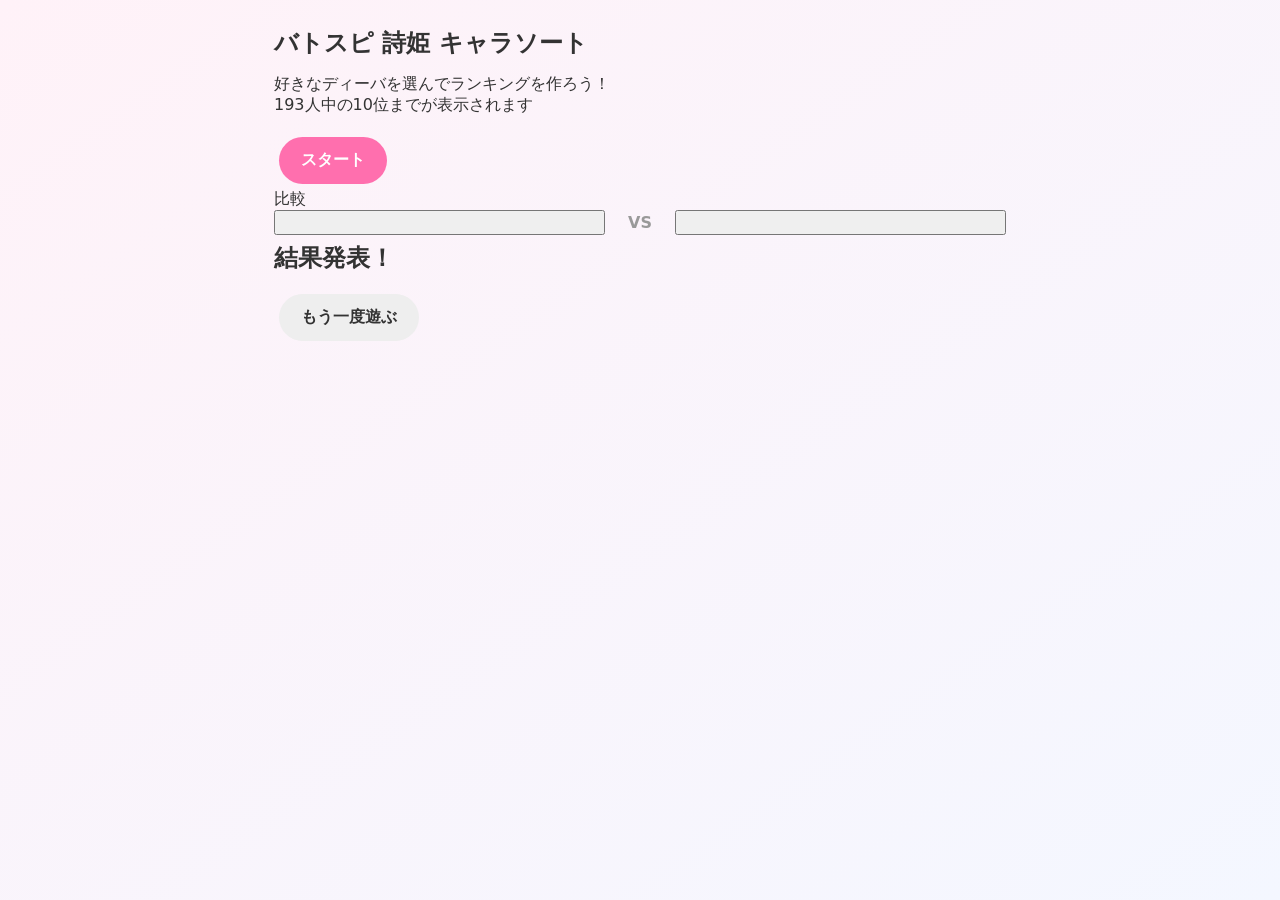
==== diva-sort/index.html @ f9221c47 "caution" ====
<!doctype html>
<html lang="ja">
<head>
<meta charset="utf-8">
<meta name="viewport" content="width=device-width,initial-scale=1">
<title>バトスピ 詩姫 キャラソート</title>
<link rel="stylesheet" href="style.css">
</head>
<body>
<main class="app">
<section id="start-screen" class="screen active">
<h1>バトスピ 詩姫 キャラソート</h1>
<p>好きなディーバを選んでランキングを作ろう！<br>193人中の10位までが表示されます</p>
<button id="start-button" class="primary">スタート</button>
</section>

<section id="battle-screen" class="screen">
<div id="progress">比較</div>
<div class="choices">
<button id="choice-a" class="card"><img id="image-a"><span id="name-a"></span></button>
<div class="vs">VS</div>
<button id="choice-b" class="card"><img id="image-b"><span id="name-b"></span></button>
</div>
</section>

<section id="result-screen" class="screen">
<h1>結果発表！</h1>
<ol id="result-list"></ol>
<button id="retry-button" class="secondary">もう一度遊ぶ</button>
<!-- <button id="vote-button" class="primary">結果を集計に送る</button> -->
<p id="vote-status"></p>
</section>
</main>
<script src="script.js"></script>
</body>
</html>
---- diva-sort/style.css ----
* { box-sizing: border-box; }
:root { font-family: system-ui, -apple-system, BlinkMacSystemFont, "Noto Sans JP", sans-serif; }
body {
  margin: 0;
  min-height: 100vh;
  background: linear-gradient(145deg, #fff2f8, #f4f7ff);
  color: #333;
}
.app { width: min(760px, 100%); margin: auto; padding: 20px 14px 40px; }
header { text-align: center; margin-bottom: 18px; }
h1 { margin: 8px 0; line-height: 1.25; }
h2 { margin-top: 0; }
.panel {
  background: rgba(255,255,255,.92);
  border-radius: 22px;
  padding: 24px 18px;
  box-shadow: 0 8px 30px rgba(0,0,0,.08);
  text-align: center;
}
.hidden { display: none !important; }
button { font: inherit; }
.primary, .secondary {
  border: 0; border-radius: 999px; padding: 13px 22px;
  cursor: pointer; font-weight: 700; margin: 5px;
}
.primary { background: #ff6fae; color: white; }
.secondary { background: #eee; color: #333; }
.progress-wrap { margin: 10px 0 20px; text-align:center; }
.progress { height: 9px; background:#eee; border-radius:99px; overflow:hidden; margin-top:7px; }
#progress-bar { height:100%; width:0; background:#ff6fae; transition:width .2s; }
.choices {
  display:grid; grid-template-columns: 1fr 54px 1fr; align-items:center; gap:8px;
}
.choice {
  border: 2px solid transparent; background:white; border-radius:20px;
  padding: 10px; box-shadow:0 5px 20px rgba(0,0,0,.09);
  cursor:pointer; min-width:0;
}
.choice:active { transform:scale(.98); }
.choice img {
  width:100%; aspect-ratio:1; object-fit:cover; border-radius:15px;
  background:#eee;
}
.choice span { display:block; font-weight:700; padding:10px 2px 4px; word-break:break-word; }
.vs { font-weight:900; color:#999; text-align:center; }
.result-list { text-align:left; padding-left:34px; margin: 16px auto 22px; max-width:520px; }
.result-list li { padding:10px 8px; border-bottom:1px solid #eee; }
.result-list li:first-child { font-weight:800; }
.actions { display:flex; flex-wrap:wrap; justify-content:center; }
.status { min-height:1.4em; margin:12px 0 0; }
footer { text-align:center; color:#888; margin-top:18px; }

@media (max-width: 520px) {
  .app { padding: 14px 10px 30px; }
  .choices { grid-template-columns: 1fr 34px 1fr; gap:5px; }
  .choice { padding:7px; border-radius:16px; }
  .choice img { border-radius:12px; }
  .choice span { font-size:.9rem; }
}
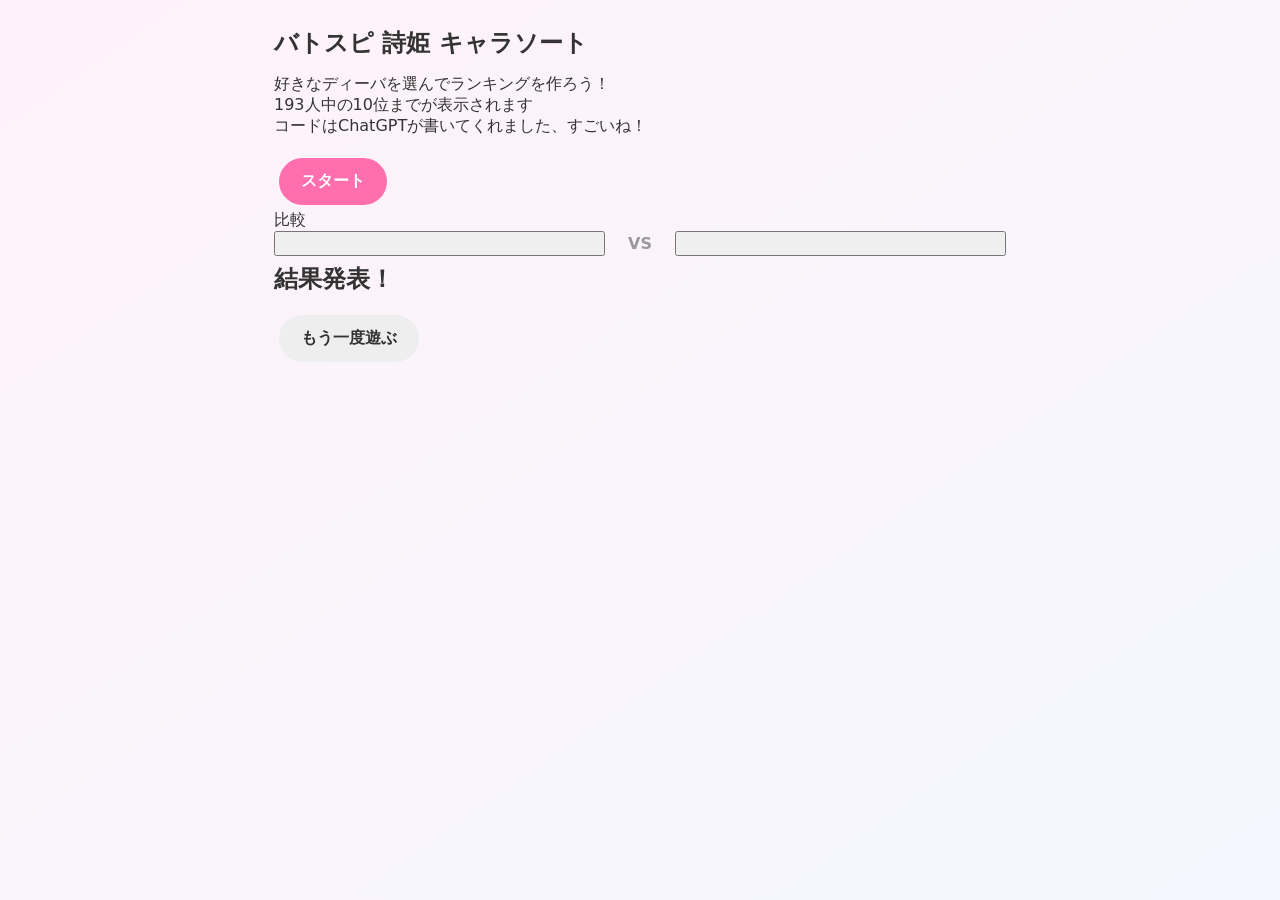
==== commit 5f57bbd1: "caution add" ====
--- a/diva-sort/index.html
+++ b/diva-sort/index.html
@@ -10,7 +10,7 @@
 <main class="app">
 <section id="start-screen" class="screen active">
 <h1>バトスピ 詩姫 キャラソート</h1>
-<p>好きなディーバを選んでランキングを作ろう！<br>193人中の10位までが表示されます</p>
+<p>好きなディーバを選んでランキングを作ろう！<br>193人中の10位までが表示されます<br>コードはChatGPTが書いてくれました、すごいね！</p>
 <button id="start-button" class="primary">スタート</button>
 </section>
 
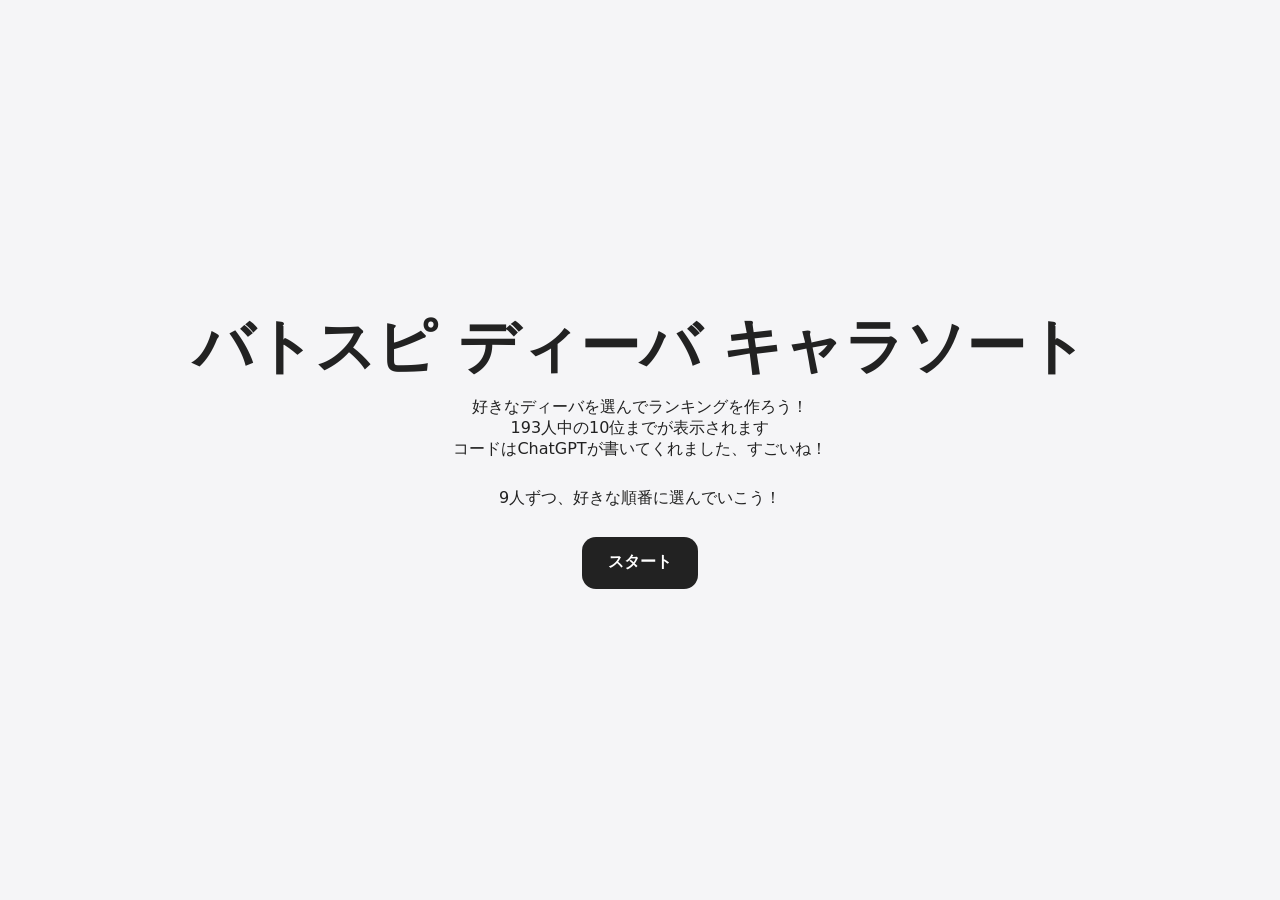
==== commit ab6ad450: "9version" ====
--- a/diva-sort/index.html
+++ b/diva-sort/index.html
@@ -1,36 +1,55 @@
 <!doctype html>
 <html lang="ja">
+
 <head>
-<meta charset="utf-8">
-<meta name="viewport" content="width=device-width,initial-scale=1">
-<title>バトスピ 詩姫 キャラソート</title>
-<link rel="stylesheet" href="style.css">
+    <meta charset="UTF-8">
+    <meta name="viewport" content="width=device-width,initial-scale=1,viewport-fit=cover">
+    <title>バトスピ ディーバ キャラソート</title>
+    <link rel="stylesheet" href="style.css">
 </head>
+
 <body>
-<main class="app">
-<section id="start-screen" class="screen active">
-<h1>バトスピ 詩姫 キャラソート</h1>
-<p>好きなディーバを選んでランキングを作ろう！<br>193人中の10位までが表示されます<br>コードはChatGPTが書いてくれました、すごいね！</p>
-<button id="start-button" class="primary">スタート</button>
-</section>
+    <main class="app">
+        <section id="start-screen" class="screen active">
+            <div class="hero">
+                <h1>バトスピ ディーバ キャラソート</h1>
+                <p>好きなディーバを選んでランキングを作ろう！<br>193人中の10位までが表示されます<br>コードはChatGPTが書いてくれました、すごいね！</p>
+                <p>9人ずつ、好きな順番に選んでいこう！</p><button id="start-button" class="primary-button">スタート</button>
+            </div>
+        </section>
+        <section id="group-screen" class="screen">
+            <header>
+                <h2 id="group-title"></h2>
+                <p id="group-progress"></p>
+            </header>
+            <p class="hint">好きなキャラを1位から順番にタップしてください</p>
+            <div id="group-cards" class="card-grid"></div>
+            <div class="picked-area">
+                <h3>現在の順位</h3>
+                <ol id="picked-list" class="picked-list"></ol>
+            </div>
+        </section>
+        <section id="merge-screen" class="screen">
+            <header>
+                <h2>総合順位を作成中</h2>
+                <p id="merge-progress"></p>
+            </header>
+            <p class="hint">この中で一番好きなキャラをタップしてください</p>
+            <div id="merge-cards" class="card-grid"></div>
+        </section>
+        <section id="result-screen" class="screen">
+            <header>
+                <h2>あなたのキャラソート結果</h2>
+                <p id="result-count"></p>
+            </header>
+            <ol id="result-list" class="result-list"></ol>
+            <div class="result-actions"><button id="vote-button" class="primary-button">この結果を集計に送る</button>
+                <p id="vote-status"></p><button id="retry-button" class="secondary-button">もう一度遊ぶ</button>
+            </div>
+        </section>
+    </main>
+    <script src="characters.js"></script>
+    <script src="script.js"></script>
+</body>
 
-<section id="battle-screen" class="screen">
-<div id="progress">比較</div>
-<div class="choices">
-<button id="choice-a" class="card"><img id="image-a"><span id="name-a"></span></button>
-<div class="vs">VS</div>
-<button id="choice-b" class="card"><img id="image-b"><span id="name-b"></span></button>
-</div>
-</section>
-
-<section id="result-screen" class="screen">
-<h1>結果発表！</h1>
-<ol id="result-list"></ol>
-<button id="retry-button" class="secondary">もう一度遊ぶ</button>
-<!-- <button id="vote-button" class="primary">結果を集計に送る</button> -->
-<p id="vote-status"></p>
-</section>
-</main>
-<script src="script.js"></script>
-</body>
 </html>
--- a/diva-sort/style.css
+++ b/diva-sort/style.css
@@ -1,59 +1,258 @@
-* { box-sizing: border-box; }
-:root { font-family: system-ui, -apple-system, BlinkMacSystemFont, "Noto Sans JP", sans-serif; }
+* {
+    box-sizing: border-box
+}
+
+:root {
+    font-family: system-ui, -apple-system, BlinkMacSystemFont, "Segoe UI", sans-serif;
+    color: #222;
+    background: #f5f5f7
+}
+
 body {
-  margin: 0;
-  min-height: 100vh;
-  background: linear-gradient(145deg, #fff2f8, #f4f7ff);
-  color: #333;
-}
-.app { width: min(760px, 100%); margin: auto; padding: 20px 14px 40px; }
-header { text-align: center; margin-bottom: 18px; }
-h1 { margin: 8px 0; line-height: 1.25; }
-h2 { margin-top: 0; }
-.panel {
-  background: rgba(255,255,255,.92);
-  border-radius: 22px;
-  padding: 24px 18px;
-  box-shadow: 0 8px 30px rgba(0,0,0,.08);
-  text-align: center;
-}
-.hidden { display: none !important; }
-button { font: inherit; }
-.primary, .secondary {
-  border: 0; border-radius: 999px; padding: 13px 22px;
-  cursor: pointer; font-weight: 700; margin: 5px;
-}
-.primary { background: #ff6fae; color: white; }
-.secondary { background: #eee; color: #333; }
-.progress-wrap { margin: 10px 0 20px; text-align:center; }
-.progress { height: 9px; background:#eee; border-radius:99px; overflow:hidden; margin-top:7px; }
-#progress-bar { height:100%; width:0; background:#ff6fae; transition:width .2s; }
-.choices {
-  display:grid; grid-template-columns: 1fr 54px 1fr; align-items:center; gap:8px;
-}
-.choice {
-  border: 2px solid transparent; background:white; border-radius:20px;
-  padding: 10px; box-shadow:0 5px 20px rgba(0,0,0,.09);
-  cursor:pointer; min-width:0;
-}
-.choice:active { transform:scale(.98); }
-.choice img {
-  width:100%; aspect-ratio:1; object-fit:cover; border-radius:15px;
-  background:#eee;
-}
-.choice span { display:block; font-weight:700; padding:10px 2px 4px; word-break:break-word; }
-.vs { font-weight:900; color:#999; text-align:center; }
-.result-list { text-align:left; padding-left:34px; margin: 16px auto 22px; max-width:520px; }
-.result-list li { padding:10px 8px; border-bottom:1px solid #eee; }
-.result-list li:first-child { font-weight:800; }
-.actions { display:flex; flex-wrap:wrap; justify-content:center; }
-.status { min-height:1.4em; margin:12px 0 0; }
-footer { text-align:center; color:#888; margin-top:18px; }
-
-@media (max-width: 520px) {
-  .app { padding: 14px 10px 30px; }
-  .choices { grid-template-columns: 1fr 34px 1fr; gap:5px; }
-  .choice { padding:7px; border-radius:16px; }
-  .choice img { border-radius:12px; }
-  .choice span { font-size:.9rem; }
-}
+    margin: 0;
+    min-height: 100vh;
+    background: #f5f5f7
+}
+
+button {
+    font: inherit;
+    -webkit-tap-highlight-color: transparent
+}
+
+.app {
+    width: 100%;
+    max-width: 1100px;
+    margin: auto;
+    padding: 12px
+}
+
+.screen {
+    display: none
+}
+
+.screen.active {
+    display: block
+}
+
+#start-screen.active {
+    min-height: calc(100vh - 24px);
+    display: flex;
+    align-items: center;
+    justify-content: center
+}
+
+.hero {
+    text-align: center;
+    padding: 36px 20px
+}
+
+.hero h1 {
+    margin: 0 0 16px;
+    font-size: clamp(32px, 8vw, 60px);
+    line-height: 1.15
+}
+
+.hero p {
+    margin: 0 0 28px
+}
+
+.primary-button,
+.secondary-button {
+    border: 0;
+    border-radius: 14px;
+    padding: 15px 26px;
+    min-height: 52px;
+    cursor: pointer;
+    font-weight: 700
+}
+
+.primary-button {
+    background: #222;
+    color: #fff
+}
+
+.secondary-button {
+    background: #ddd;
+    color: #222
+}
+
+header {
+    text-align: center;
+    margin: 8px 0 14px
+}
+
+header h2 {
+    margin: 0 0 5px;
+    font-size: clamp(22px, 5vw, 32px)
+}
+
+header p {
+    margin: 0;
+    color: #666
+}
+
+.hint {
+    text-align: center;
+    margin: 10px 0 18px;
+    color: #555
+}
+
+.card-grid {
+    display: grid;
+    grid-template-columns: repeat(3, minmax(0, 1fr));
+    gap: 9px
+}
+
+.character-card {
+    border: 1px solid #ddd;
+    border-radius: 13px;
+    background: #fff;
+    padding: 7px;
+    cursor: pointer;
+    box-shadow: 0 2px 8px rgba(0, 0, 0, .06);
+    transition: transform .12s ease
+}
+
+.character-card:active {
+    transform: scale(.97)
+}
+
+.character-card img {
+    display: block;
+    width: 100%;
+    aspect-ratio: 3/4;
+    object-fit: contain;
+    border-radius: 9px;
+    background: #eee
+}
+
+.character-card span {
+    display: block;
+    padding: 7px 2px 3px;
+    font-weight: 700;
+    font-size: clamp(11px, 2.5vw, 16px);
+    line-height: 1.25
+}
+
+.picked-area {
+    margin-top: 20px;
+    background: #fff;
+    border-radius: 13px;
+    padding: 12px
+}
+
+.picked-area h3 {
+    margin: 0 0 8px
+}
+
+.picked-list {
+    list-style: none;
+    padding: 0;
+    margin: 0;
+    display: grid;
+    grid-template-columns: repeat(3, 1fr);
+    gap: 7px
+}
+
+.picked-list li {
+    display: grid;
+    grid-template-columns: auto 34px 1fr;
+    align-items: center;
+    gap: 6px;
+    min-width: 0;
+    padding: 4px;
+    background: #f3f3f3;
+    border-radius: 8px;
+    font-size: 11px
+}
+
+.picked-list img {
+    width: 34px;
+    height: 45px;
+    object-fit: contain;
+    border-radius: 4px
+}
+
+.picked-list span {
+    overflow: hidden;
+    text-overflow: ellipsis;
+    white-space: nowrap
+}
+
+.result-list {
+    list-style: none;
+    padding: 0;
+    margin: 0;
+    display: grid;
+    gap: 7px
+}
+
+.result-list li {
+    display: flex;
+    align-items: center;
+    gap: 12px;
+    min-height: 64px;
+    padding: 7px 10px;
+    background: #fff;
+    border-radius: 11px
+}
+
+.result-list img {
+    width: 45px;
+    height: 60px;
+    object-fit: contain;
+    border-radius: 5px;
+    background: #eee
+}
+
+.result-list span {
+    font-weight: 700
+}
+
+.result-actions {
+    text-align: center;
+    padding: 20px 0 35px
+}
+
+.result-actions button {
+    margin: 5px
+}
+
+#vote-status {
+    min-height: 1.4em;
+    color: #555
+}
+
+@media(max-width:600px) {
+    .app {
+        padding: 8px
+    }
+
+    .card-grid {
+        gap: 6px
+    }
+
+    .character-card {
+        padding: 5px;
+        border-radius: 10px
+    }
+
+    .character-card span {
+        font-size: 11px;
+        padding-top: 5px
+    }
+
+    .picked-list {
+        grid-template-columns: repeat(2, 1fr)
+    }
+
+    .picked-list li {
+        grid-template-columns: auto 29px 1fr;
+        font-size: 10px
+    }
+
+    .picked-list img {
+        width: 29px;
+        height: 39px
+    }
+}
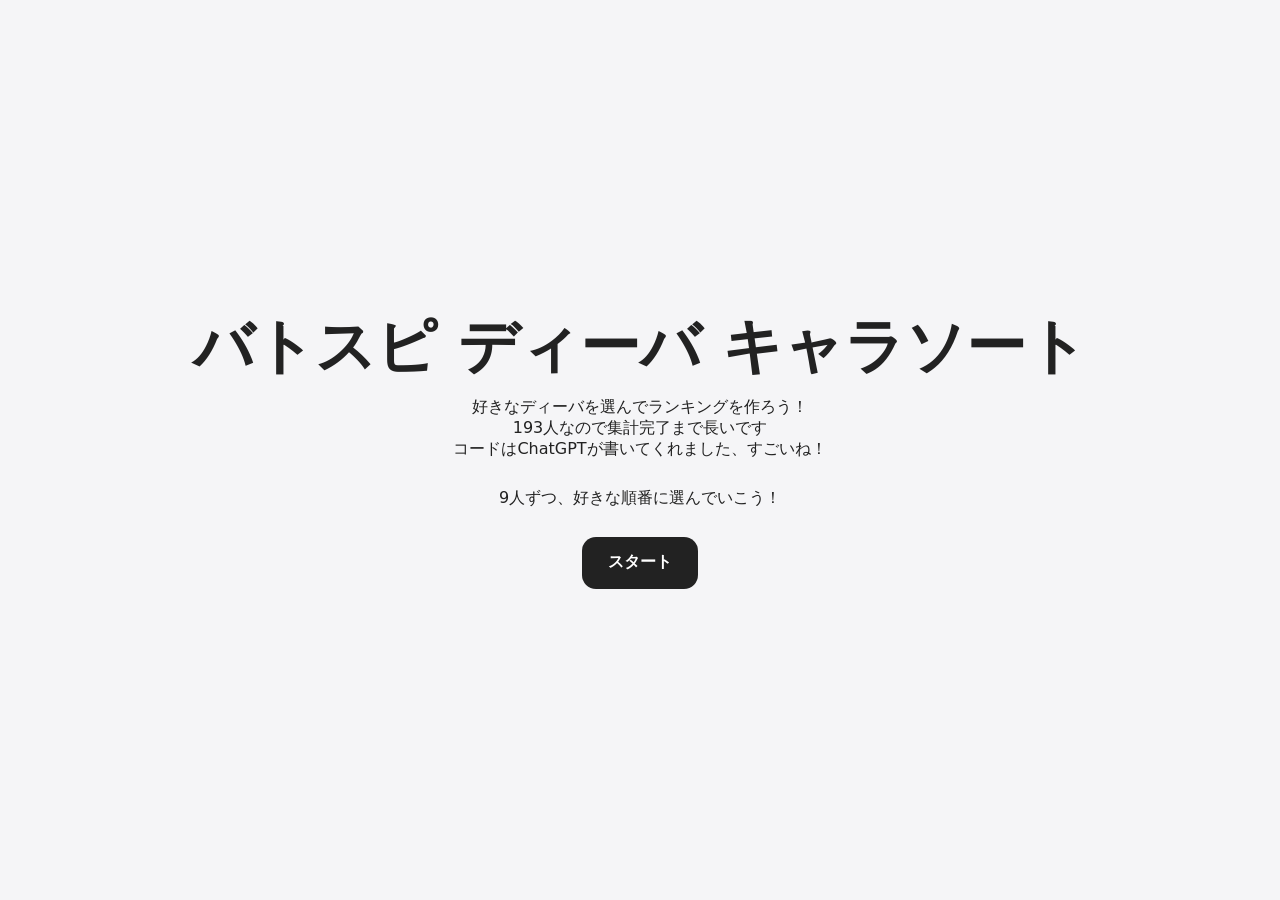
==== commit de961c5c: "spreadsheet deactive" ====
--- a/diva-sort/index.html
+++ b/diva-sort/index.html
@@ -13,7 +13,7 @@
         <section id="start-screen" class="screen active">
             <div class="hero">
                 <h1>バトスピ ディーバ キャラソート</h1>
-                <p>好きなディーバを選んでランキングを作ろう！<br>193人中の10位までが表示されます<br>コードはChatGPTが書いてくれました、すごいね！</p>
+                <p>好きなディーバを選んでランキングを作ろう！<br>193人なので集計完了まで長いです<br>コードはChatGPTが書いてくれました、すごいね！</p>
                 <p>9人ずつ、好きな順番に選んでいこう！</p><button id="start-button" class="primary-button">スタート</button>
             </div>
         </section>
@@ -43,7 +43,7 @@
                 <p id="result-count"></p>
             </header>
             <ol id="result-list" class="result-list"></ol>
-            <div class="result-actions"><button id="vote-button" class="primary-button">この結果を集計に送る</button>
+            <div class="result-actions"><!-- <button id="vote-button" class="primary-button">この結果を集計に送る</button> -->
                 <p id="vote-status"></p><button id="retry-button" class="secondary-button">もう一度遊ぶ</button>
             </div>
         </section>
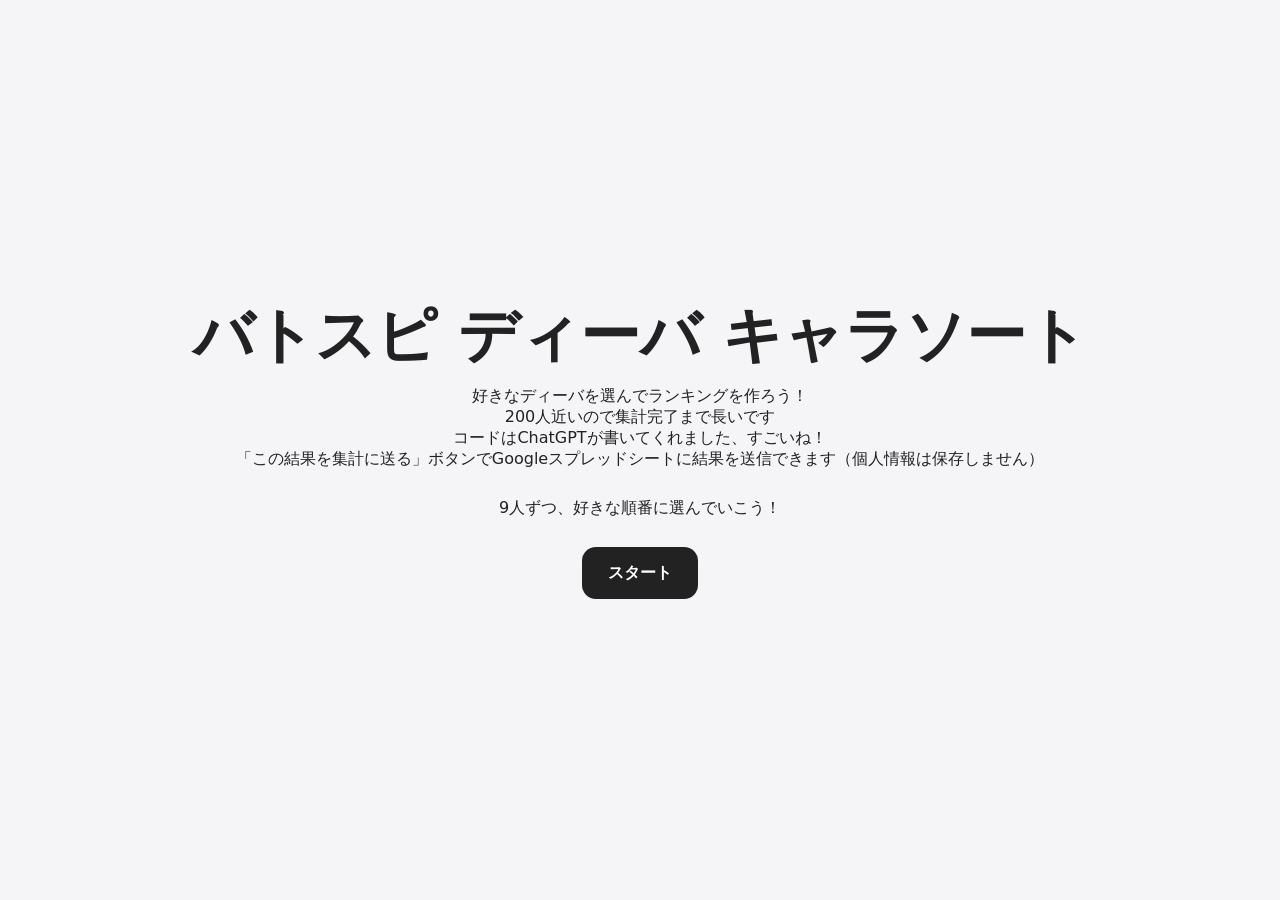
==== commit f08cce1b: "publish tested" ====
--- a/diva-sort/index.html
+++ b/diva-sort/index.html
@@ -13,7 +13,7 @@
         <section id="start-screen" class="screen active">
             <div class="hero">
                 <h1>バトスピ ディーバ キャラソート</h1>
-                <p>好きなディーバを選んでランキングを作ろう！<br>193人なので集計完了まで長いです<br>コードはChatGPTが書いてくれました、すごいね！</p>
+                <p>好きなディーバを選んでランキングを作ろう！<br>200人近いので集計完了まで長いです<br>コードはChatGPTが書いてくれました、すごいね！<br>「この結果を集計に送る」ボタンでGoogleスプレッドシートに結果を送信できます（個人情報は保存しません）</p>
                 <p>9人ずつ、好きな順番に選んでいこう！</p><button id="start-button" class="primary-button">スタート</button>
             </div>
         </section>
@@ -43,7 +43,7 @@
                 <p id="result-count"></p>
             </header>
             <ol id="result-list" class="result-list"></ol>
-            <div class="result-actions"><!-- <button id="vote-button" class="primary-button">この結果を集計に送る</button> -->
+            <div class="result-actions"><button id="vote-button" class="primary-button">この結果を集計に送る</button>
                 <p id="vote-status"></p><button id="retry-button" class="secondary-button">もう一度遊ぶ</button>
             </div>
         </section>
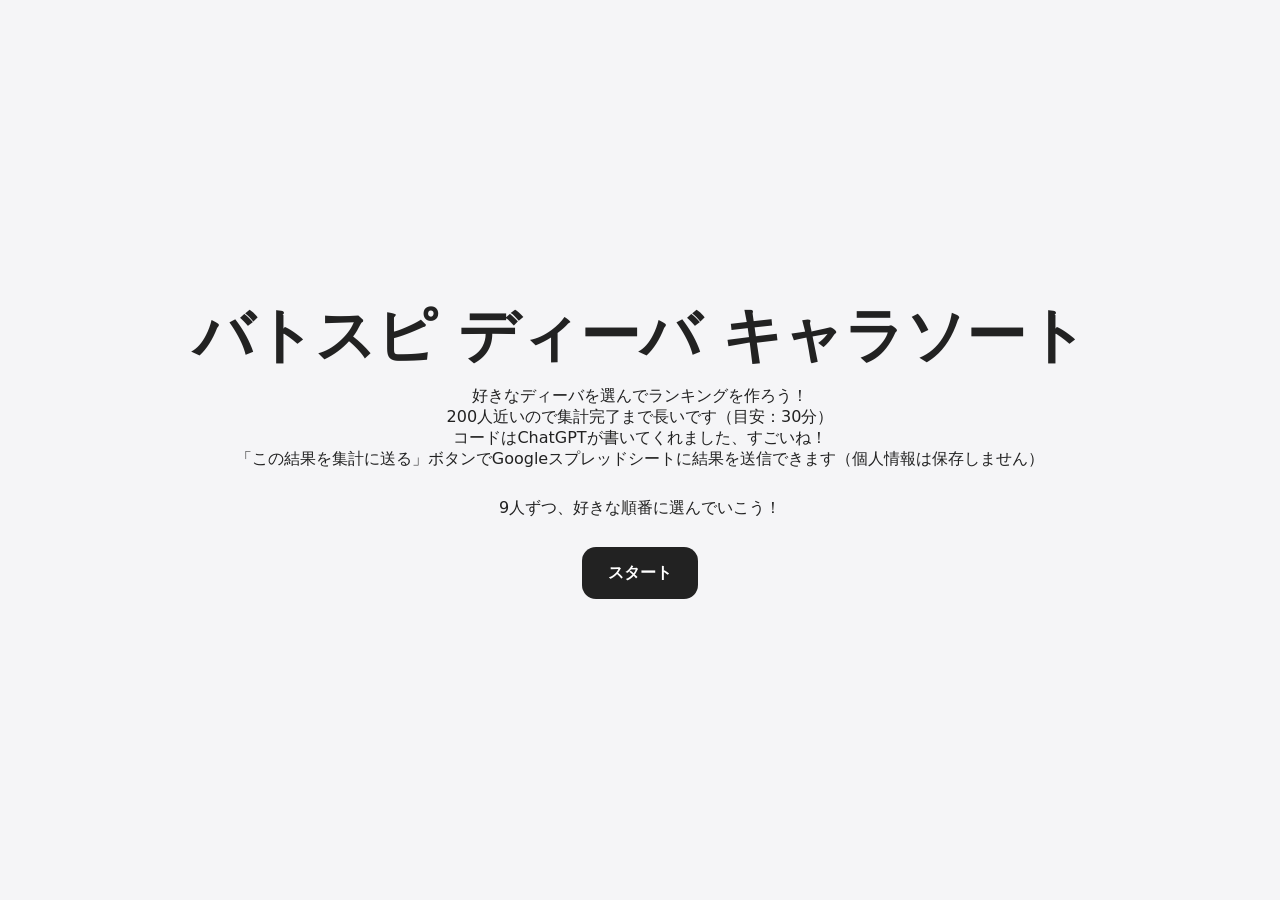
==== commit da0afd3b: "1play30min" ====
--- a/diva-sort/index.html
+++ b/diva-sort/index.html
@@ -13,7 +13,7 @@
         <section id="start-screen" class="screen active">
             <div class="hero">
                 <h1>バトスピ ディーバ キャラソート</h1>
-                <p>好きなディーバを選んでランキングを作ろう！<br>200人近いので集計完了まで長いです<br>コードはChatGPTが書いてくれました、すごいね！<br>「この結果を集計に送る」ボタンでGoogleスプレッドシートに結果を送信できます（個人情報は保存しません）</p>
+                <p>好きなディーバを選んでランキングを作ろう！<br>200人近いので集計完了まで長いです（目安：30分）<br>コードはChatGPTが書いてくれました、すごいね！<br>「この結果を集計に送る」ボタンでGoogleスプレッドシートに結果を送信できます（個人情報は保存しません）</p>
                 <p>9人ずつ、好きな順番に選んでいこう！</p><button id="start-button" class="primary-button">スタート</button>
             </div>
         </section>
